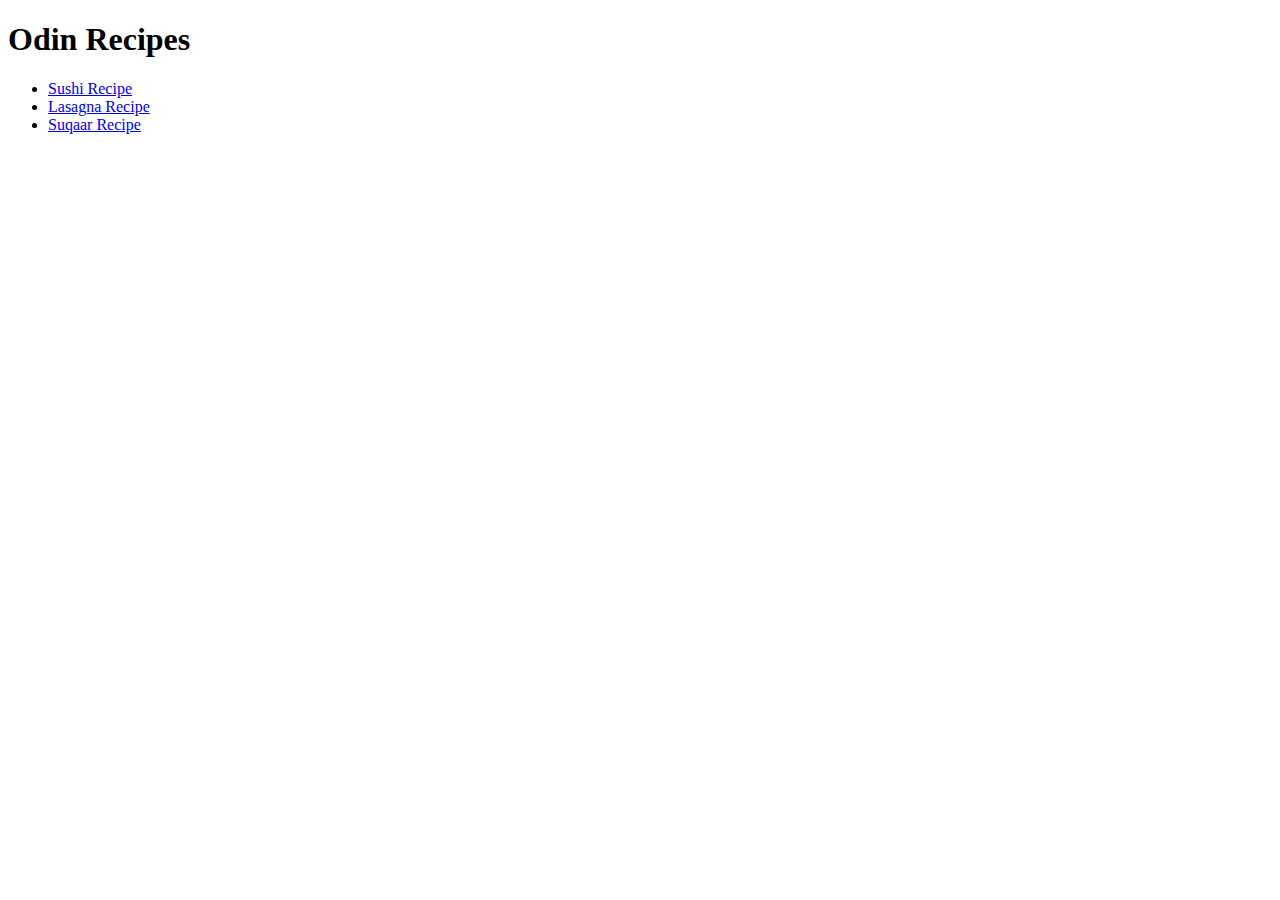
==== index.html @ 02fbd570 "Added 3rd recipe suqaar Homepage now has links to all recipes" ====
<!DOCTYPE html>
<html lang="en">
    <head>
        <meta charset="UTF-8">
        <title>Odin Recipes</title>
    </head>

    <body>
        <h1>Odin Recipes</h1>
        <ul>
            <li><a href="./recipes/sushi.html">Sushi Recipe</a></li>
            <li><a href="./recipes/lasagna.html">Lasagna Recipe</a></li>
            <li><a href="./recipes/suqaar.html">Suqaar Recipe</a></li>
        </ul>
    </body>
</html>
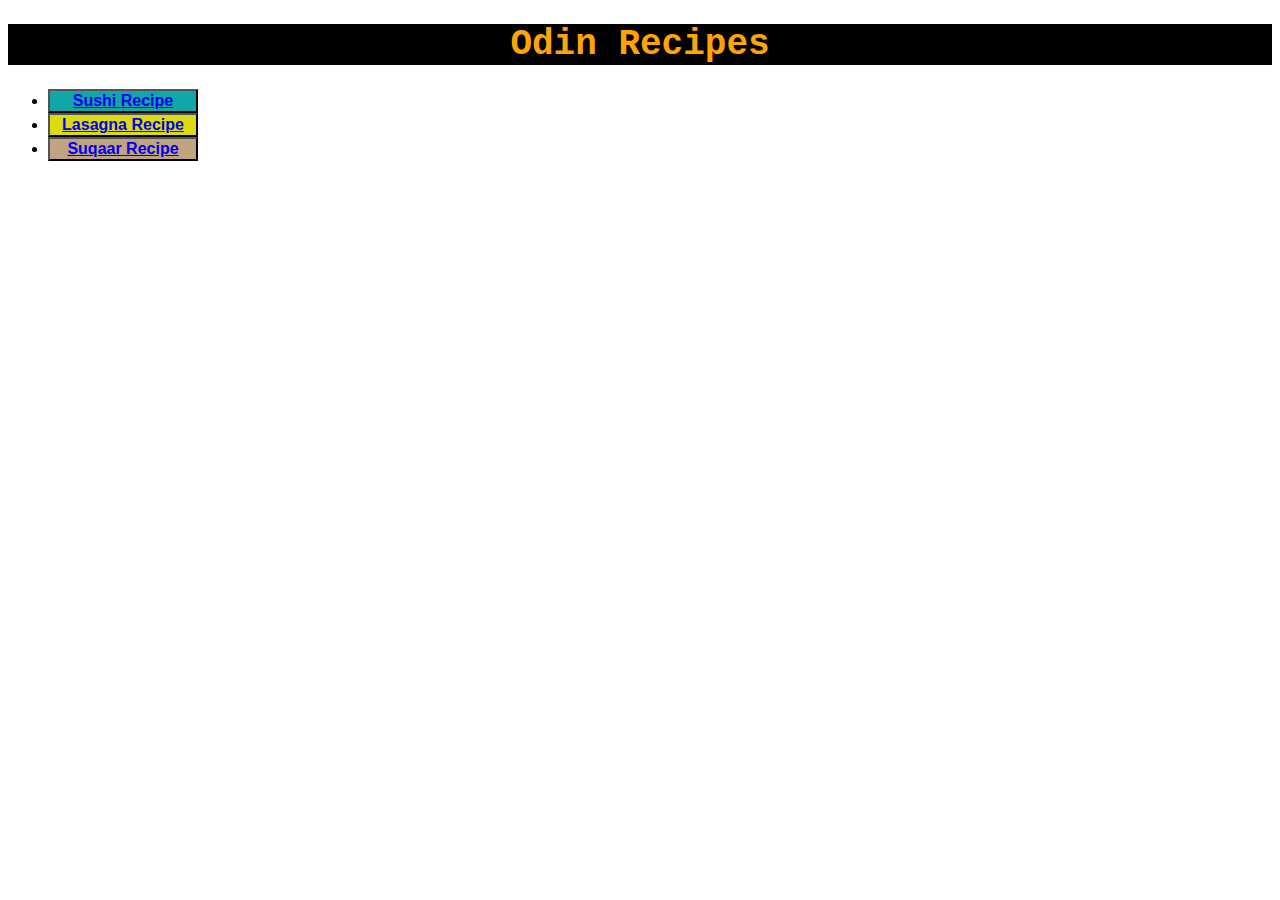
==== commit 114bf005: "Added simple css to all webpages" ====
--- a/index.html
+++ b/index.html
@@ -3,14 +3,15 @@
     <head>
         <meta charset="UTF-8">
         <title>Odin Recipes</title>
+        <link rel="stylesheet" href="styles.css">
     </head>
 
     <body>
         <h1>Odin Recipes</h1>
         <ul>
-            <li><a href="./recipes/sushi.html">Sushi Recipe</a></li>
-            <li><a href="./recipes/lasagna.html">Lasagna Recipe</a></li>
-            <li><a href="./recipes/suqaar.html">Suqaar Recipe</a></li>
+            <li><button class="sushi"><a href="./recipes/sushi.html">Sushi Recipe</a></button></li>
+            <li><button class="lasagna"><a href="./recipes/lasagna.html">Lasagna Recipe</a></button></li>
+            <li><button class="suqaar"><a href="./recipes/suqaar.html">Suqaar Recipe</a></button></li>
         </ul>
     </body>
 </html>--- a/styles.css
+++ b/styles.css
@@ -0,0 +1,52 @@
+h1 {
+    text-align: center;
+    font-family: 'Courier New', sans-serif;
+    color: orange;
+    background-color: black;
+    font-size: 36px;
+    font-weight: bold;
+}
+
+h2 {
+    font-family: 'Courier New', sans-serif;
+    font-weight: bold;
+    background-color: black;
+    color: greenyellow;
+}
+
+p {
+    font-family: "Garamond", sans-serif;
+    font-weight: lighter;
+    color: lightslategray;
+    text-align: center;
+}
+
+li {
+    font-family: "Garamond", sans-serif;
+    font-weight: lighter;
+    
+}
+
+
+button {
+    width: 150px;
+    height: auto;
+    font-family: "Garamond", sans-serif;
+    font-weight: 600;
+    font-size: 16px;
+}
+
+.sushi {
+    background-color: rgb(15, 167, 167);
+    color: rgb(21, 71, 21);
+}
+
+.lasagna {
+    background-color: rgb(219, 219, 13);
+    color: rgb(177, 18, 18);
+}
+
+.suqaar {
+    background-color: rgb(192, 163, 127);
+    color: rgb(126, 53, 126);
+}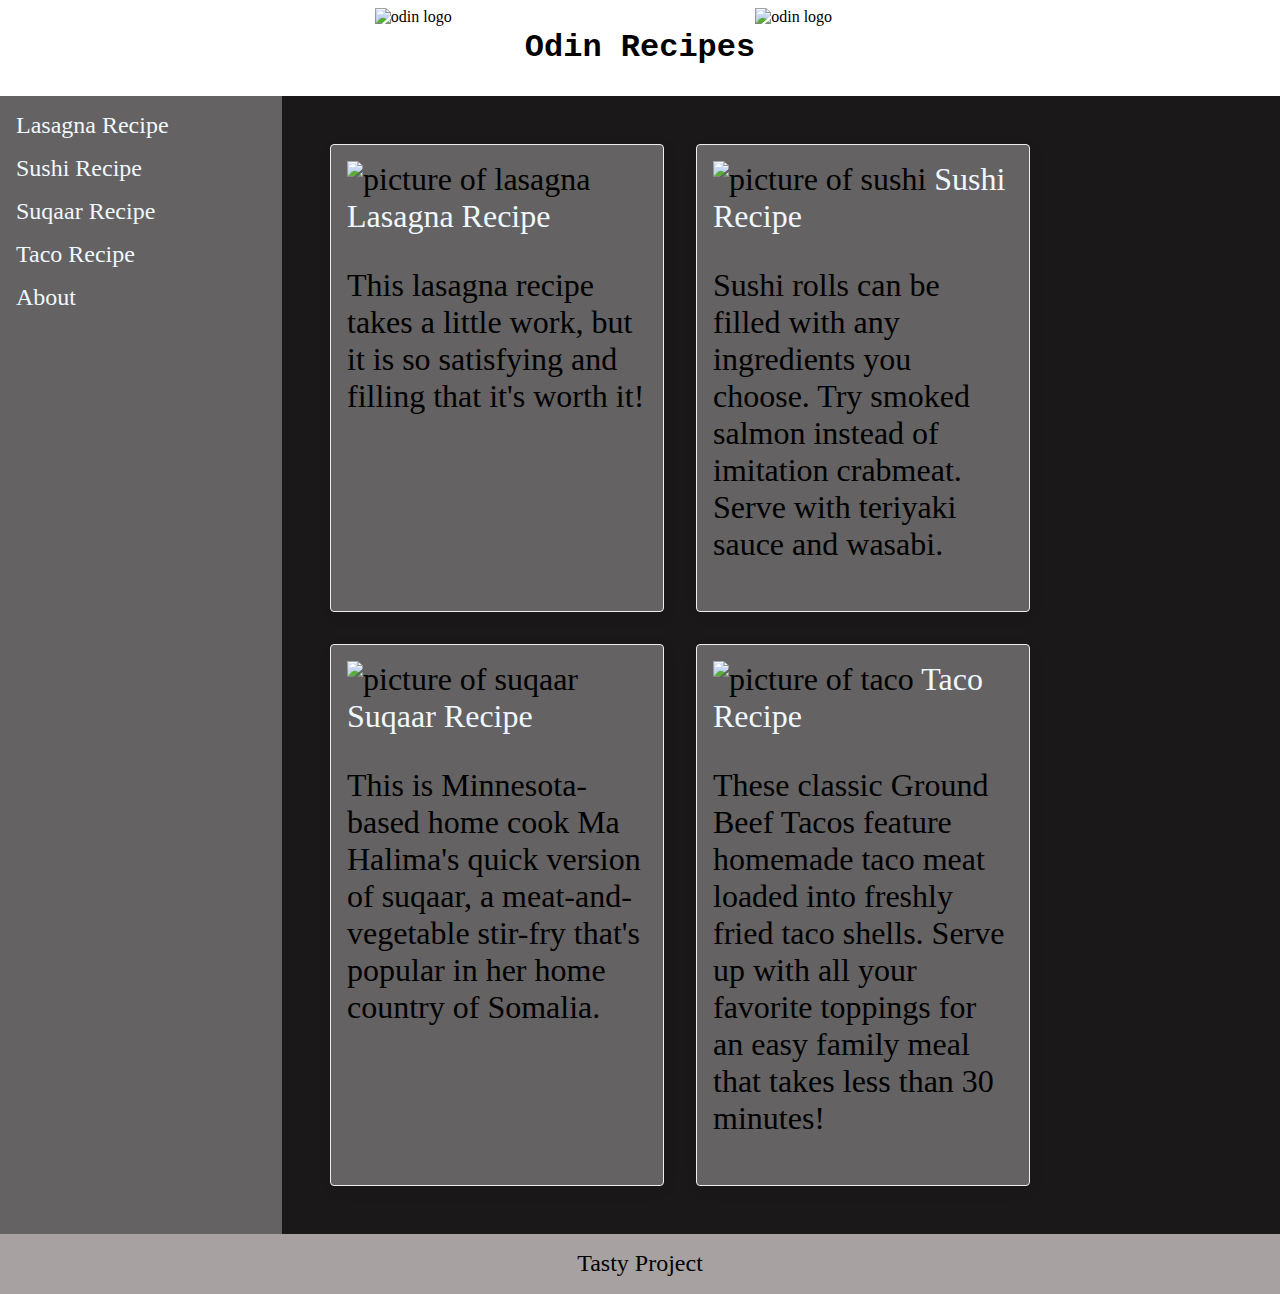
==== commit 973afb5f: "redesigned website with flexbox" ====
--- a/index.html
+++ b/index.html
@@ -7,11 +7,51 @@
     </head>
 
     <body>
-        <h1>Odin Recipes</h1>
-        <ul>
-            <li><button class="sushi"><a href="./recipes/sushi.html">Sushi Recipe</a></button></li>
-            <li><button class="lasagna"><a href="./recipes/lasagna.html">Lasagna Recipe</a></button></li>
-            <li><button class="suqaar"><a href="./recipes/suqaar.html">Suqaar Recipe</a></button></li>
-        </ul>
+
+        <div class="header">
+            <img class="logo" src="/home/kioshi/Desktop/odin-links-and-images/images/odin-logo.jpg" alt="odin logo">
+            <h1>Odin Recipes</h1>
+            <img class="logo" src="/home/kioshi/Desktop/odin-links-and-images/images/odin-logo.jpg" alt="odin logo">
+        </div>
+
+        
+        <div class="center">
+            <div class="sidebar">
+                <ul>
+                    <li><a href="./recipes/lasagna.html">Lasagna Recipe</a></li>
+                    <li><a href="./recipes/sushi.html">Sushi Recipe</a></li>
+                    <li><a href="./recipes/suqaar.html">Suqaar Recipe</a></li>
+                    <li><a href="./recipes/taco.html">Taco Recipe</a></li>
+                    <li><a href="https://github.com/Kioshibishi">About</a></li>
+                </ul>
+            </div>
+
+            <div class="container">
+                <div class="card">
+                    <img src="/home/kioshi/Desktop/odin-links-and-images/images/lasagna.jpg" alt="picture of lasagna" class="image">
+                    <a href="./recipes/lasagna.html">Lasagna Recipe</a>
+                    <p>This lasagna recipe takes a little work, but it is so satisfying and filling that it's worth it!</p>
+                </div>
+                <div class="card">
+                    <img src="/home/kioshi/Desktop/odin-links-and-images/images/sushi.jpg" alt="picture of sushi" class="image">
+                    <a href="./recipes/sushi.html">Sushi Recipe</a>
+                    <p>Sushi rolls can be filled with any ingredients you choose. Try smoked salmon instead of imitation crabmeat. Serve with teriyaki sauce and wasabi.</p>
+                </div>
+                <div class="card">
+                    <img src="/home/kioshi/Desktop/odin-links-and-images/images/suqaar.jpg" alt="picture of suqaar" class="image">
+                    <a href="./recipes/suqaar.html">Suqaar Recipe</a>
+                    <p>This is Minnesota-based home cook Ma Halima's quick version of suqaar, a meat-and-vegetable stir-fry that's popular in her home country of Somalia.</p>
+                </div>
+                <div class="card">
+                    <img src="/home/kioshi/Desktop/odin-links-and-images/images/taco.jpg" alt="picture of taco" class="image">
+                    <a href="./recipes/taco.html">Taco Recipe</a>
+                    <p>These classic Ground Beef Tacos feature homemade taco meat loaded into freshly fried taco shells. Serve up with all your favorite toppings for an easy family meal that takes less than 30 minutes!</p>
+                </div>
+            </div>
+        </div>
+
+        <div class="footer">
+            Tasty Project
+        </div>
     </body>
 </html>--- a/styles.css
+++ b/styles.css
@@ -1,52 +1,236 @@
+body {
+    display: flex;
+    flex-direction: column;
+    min-height: 100vh;
+    margin: 0;
+}
+
+.header {
+    display: flex;
+    justify-content: center;
+    padding: 8px;
+    margin: 24 0px;
+}
+
 h1 {
-    text-align: center;
-    font-family: 'Courier New', sans-serif;
-    color: orange;
-    background-color: black;
-    font-size: 36px;
-    font-weight: bold;
-}
-
-h2 {
-    font-family: 'Courier New', sans-serif;
-    font-weight: bold;
-    background-color: black;
-    color: greenyellow;
-}
-
-p {
-    font-family: "Garamond", sans-serif;
-    font-weight: lighter;
-    color: lightslategray;
-    text-align: center;
-}
-
-li {
-    font-family: "Garamond", sans-serif;
-    font-weight: lighter;
-    
-}
-
-
-button {
+    font-family: 'Courier New', Courier, monospace;
+    font-size: 32px;
+    font-weight: 700;
+}
+
+.logo {
     width: 150px;
     height: auto;
-    font-family: "Garamond", sans-serif;
-    font-weight: 600;
-    font-size: 16px;
-}
-
-.sushi {
-    background-color: rgb(15, 167, 167);
-    color: rgb(21, 71, 21);
-}
-
-.lasagna {
-    background-color: rgb(219, 219, 13);
-    color: rgb(177, 18, 18);
-}
-
-.suqaar {
-    background-color: rgb(192, 163, 127);
-    color: rgb(126, 53, 126);
+}
+
+ul {
+    list-style: none;
+    padding: 0;
+    margin: 0;
+    font-size: 24px;
+}
+
+li {
+    margin-bottom: 16px;
+}
+
+a {
+    text-decoration: none;
+    color: aliceblue;
+}
+
+.image {
+    width: 300px;
+    height: 200px;
+}
+
+.center {
+    display: flex;
+    flex: 1;
+    background-color: rgb(26, 24, 24);
+}
+
+.sidebar {
+    width: 250px;
+    padding: 16px;
+    flex-shrink: 0;
+    background-color: rgb(100, 98, 98);
+}
+
+.footer {
+    height: 60px;
+    font-family: Cambria, Cochin, Georgia, Times, 'Times New Roman', serif;
+    font-size: 24px;
+    font-weight: 500;
+    display: flex;
+    justify-content: center;
+    align-items: center;
+    background-color: rgb(167, 161, 161);
+}
+
+.card {
+    border: 1px solid #eee;
+    box-shadow: 2px 4px 16px rgba(0,0,0,.06);
+    border-radius: 4px;
+    background-color: rgb(100, 98, 98);
+    padding: 16px;
+    margin: 16px;
+    width: 300px;
+    font-size: 32px;
+}
+
+.container {
+    padding: 32px;
+    display: flex;
+    flex-wrap: wrap;
+  }
+
+#lasagna {
+    background-color: rgb(189, 35, 35);
+    margin: 0;
+    color: rgb(226, 226, 73);
+}
+
+.lasagnacenter {
+    display: flex;
+    flex: 1;
+}
+
+.lasagnacard {
+    border: 1px solid  rgb(226, 226, 73);
+    box-shadow: 2px 4px 16px rgba(0,0,0,.06);
+    border-radius: 4px;
+    background-color: rgb(189, 35, 35);
+    padding: 16px;
+    margin: 0px;
+    font-size: 24px;
+    color: rgb(226, 226, 73);
+    flex-wrap: wrap;
+    display: flex;
+    flex: 1;
+    justify-content: space-around;
+}
+
+
+.lasagnasteps {
+    display: flex;
+    flex: 1;
+    background-color: rgb(226, 226, 73);
+    color: rgb(189, 35, 35);
+    border: 1px solid  rgb(189, 35, 35);
+    flex-wrap: wrap;
+    font-size: 24px;
+    justify-content: space-around;
+}
+
+
+#sushi {
+    background-color: rgb(33, 165, 158);
+    margin: 0;
+    color: rgb(121, 201, 55);
+}
+
+.sushicenter {
+    display: flex;
+    flex: 1;
+}
+
+.sushicard {
+    border: 1px solid  rgb(121, 201, 55);
+    box-shadow: 2px 4px 16px rgba(0,0,0,.06);
+    border-radius: 4px;
+    background-color: rgb(33, 165, 158);
+    padding: 16px;
+    margin: 0px;
+    font-size: 24px;
+    color: rgb(121, 201, 55);
+    flex-wrap: wrap;
+    display: flex;
+    flex: 1;
+    justify-content: space-around;
+}
+
+.sushisteps {
+    display: flex;
+    flex: 1;
+    background-color: rgb(121, 201, 55);
+    color: rgb(33, 165, 158);
+    border: 1px solid  rgb(33, 165, 158);
+    flex-wrap: wrap;
+    font-size: 24px;
+    justify-content: space-around;
+}
+
+#suqaar {
+    background-color: rgb(231, 114, 36);
+    margin: 0;
+    color: rgb(54, 34, 9);
+}
+
+.suqaarcenter {
+    display: flex;
+    flex: 1;
+}
+
+.suqaarcard {
+    border: 1px solid  rgb(54, 34, 9);
+    box-shadow: 2px 4px 16px rgba(0,0,0,.06);
+    border-radius: 4px;
+    background-color: rgb(231, 114, 36);
+    padding: 16px;
+    margin: 0px;
+    font-size: 24px;
+    color: rgb(54, 34, 9);
+    flex-wrap: wrap;
+    display: flex;
+    flex: 1;
+    justify-content: space-around;
+}
+
+.suqaarsteps {
+    display: flex;
+    flex: 1;
+    background-color: rgb(54, 34, 9);
+    color: rgb(231, 114, 36);
+    border: 1px solid  rgb(231, 114, 36);
+    flex-wrap: wrap;
+    font-size: 24px;
+    justify-content: space-around;
+}
+
+#taco {
+    background-color: rgb(184, 173, 24);
+    margin: 0;
+    color: rgb(119, 233, 13);
+}
+
+.tacocenter {
+    display: flex;
+    flex: 1;
+}
+
+.tacocard {
+    border: 1px solid  rgb(119, 233, 13);
+    box-shadow: 2px 4px 16px rgba(0,0,0,.06);
+    border-radius: 4px;
+    background-color: rgb(184, 173, 24);
+    padding: 16px;
+    margin: 0px;
+    font-size: 24px;
+    color: rgb(119, 233, 13);
+    flex-wrap: wrap;
+    display: flex;
+    flex: 1;
+    justify-content: space-around;
+}
+
+.tacosteps {
+    display: flex;
+    flex: 1;
+    background-color: rgb(119, 233, 13);
+    color: rgb(184, 173, 24);
+    border: 1px solid  rgb(184, 173, 24);
+    flex-wrap: wrap;
+    font-size: 24px;
+    justify-content: space-around;
 }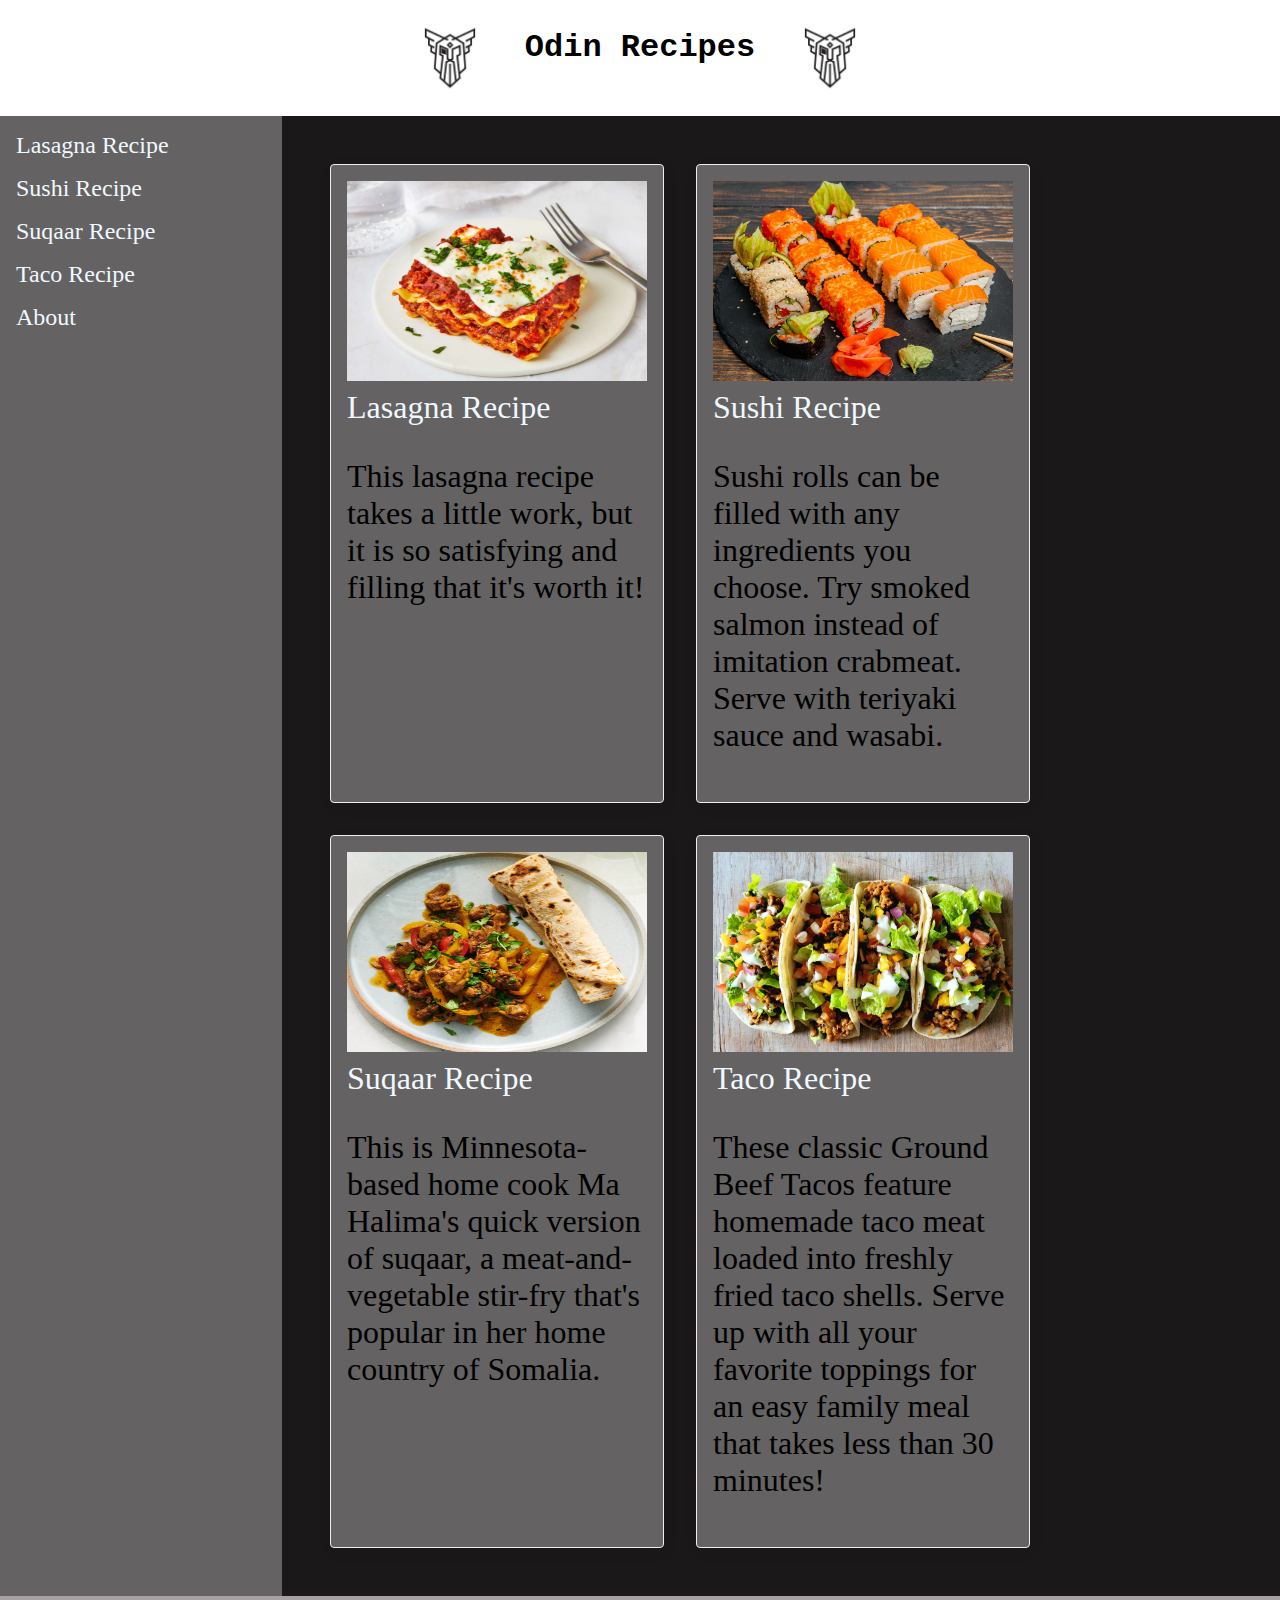
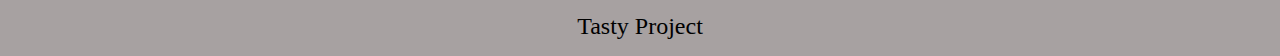
==== commit da8553f4: "added images to github" ====
--- a/index.html
+++ b/index.html
@@ -9,9 +9,9 @@
     <body>
 
         <div class="header">
-            <img class="logo" src="/home/kioshi/Desktop/odin-links-and-images/images/odin-logo.jpg" alt="odin logo">
+            <img class="logo" src="images/odin-logo.jpg" alt="odin logo">
             <h1>Odin Recipes</h1>
-            <img class="logo" src="/home/kioshi/Desktop/odin-links-and-images/images/odin-logo.jpg" alt="odin logo">
+            <img class="logo" src="images/odin-logo.jpg" alt="odin logo">
         </div>
 
         
@@ -28,22 +28,22 @@
 
             <div class="container">
                 <div class="card">
-                    <img src="/home/kioshi/Desktop/odin-links-and-images/images/lasagna.jpg" alt="picture of lasagna" class="image">
+                    <img src="images/lasagna.jpg" alt="picture of lasagna" class="image">
                     <a href="./recipes/lasagna.html">Lasagna Recipe</a>
                     <p>This lasagna recipe takes a little work, but it is so satisfying and filling that it's worth it!</p>
                 </div>
                 <div class="card">
-                    <img src="/home/kioshi/Desktop/odin-links-and-images/images/sushi.jpg" alt="picture of sushi" class="image">
+                    <img src="images/sushi.jpg" alt="picture of sushi" class="image">
                     <a href="./recipes/sushi.html">Sushi Recipe</a>
                     <p>Sushi rolls can be filled with any ingredients you choose. Try smoked salmon instead of imitation crabmeat. Serve with teriyaki sauce and wasabi.</p>
                 </div>
                 <div class="card">
-                    <img src="/home/kioshi/Desktop/odin-links-and-images/images/suqaar.jpg" alt="picture of suqaar" class="image">
+                    <img src="images/suqaar.jpg" alt="picture of suqaar" class="image">
                     <a href="./recipes/suqaar.html">Suqaar Recipe</a>
                     <p>This is Minnesota-based home cook Ma Halima's quick version of suqaar, a meat-and-vegetable stir-fry that's popular in her home country of Somalia.</p>
                 </div>
                 <div class="card">
-                    <img src="/home/kioshi/Desktop/odin-links-and-images/images/taco.jpg" alt="picture of taco" class="image">
+                    <img src="images/taco.jpg" alt="picture of taco" class="image">
                     <a href="./recipes/taco.html">Taco Recipe</a>
                     <p>These classic Ground Beef Tacos feature homemade taco meat loaded into freshly fried taco shells. Serve up with all your favorite toppings for an easy family meal that takes less than 30 minutes!</p>
                 </div>
